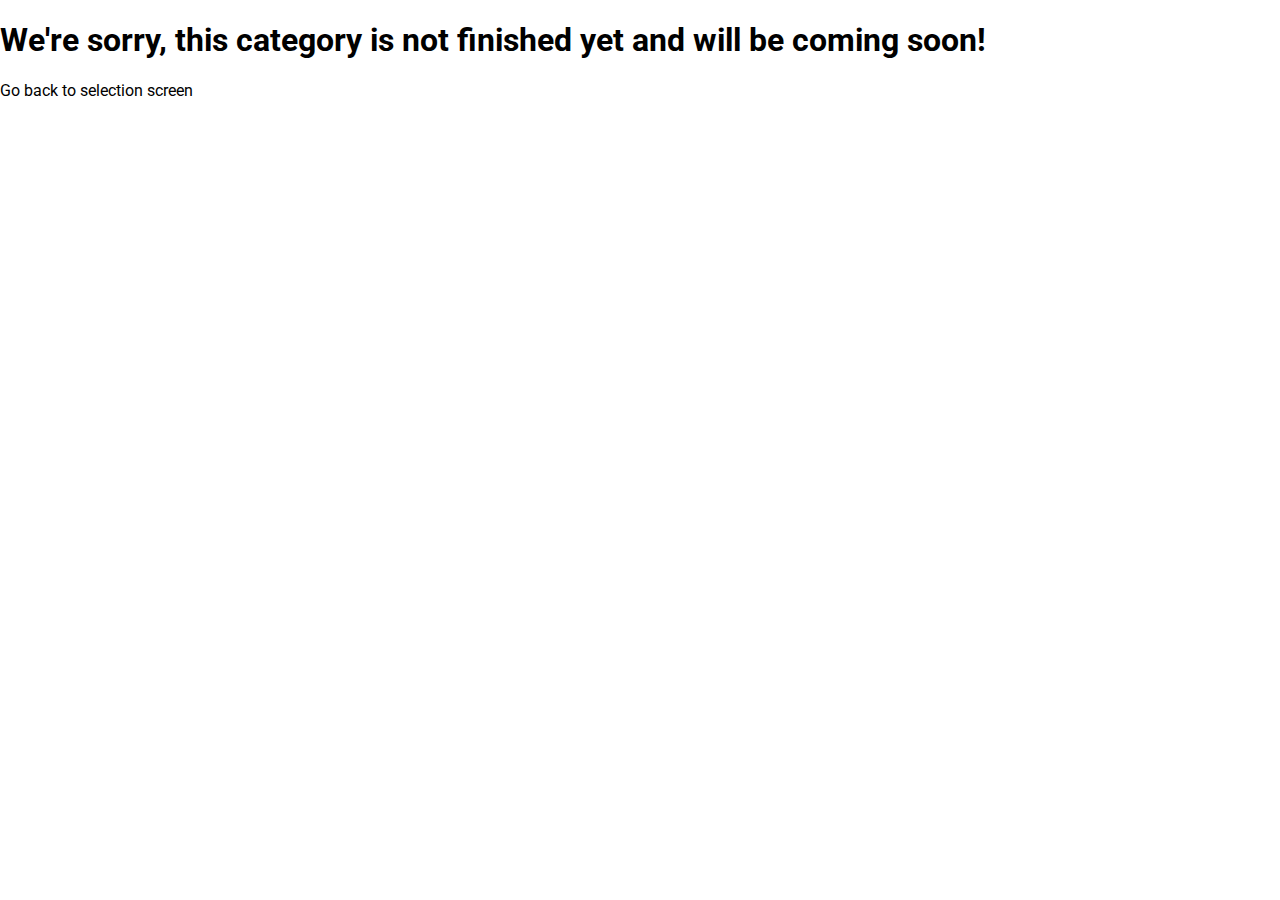
==== pages/coming-soon.html @ c892bf22 "cleaned up unneeded files" ====
<!DOCTYPE html>
<html lang="en">
    <head>
        <meta charset="UTF-8">
        <meta http-equiv="X-UA-Compatible" content="IE=edge">
        <meta name="viewport" content="width=device-width, initial-scale=1.0">
        <link rel="stylesheet" href="../css/styles.css">
        <link rel="preconnect" href="https://fonts.googleapis.com">
        <link rel="preconnect" href="https://fonts.gstatic.com" crossorigin>
        <link href="https://fonts.googleapis.com/css2?family=Roboto:wght@400;500;700;900&display=swap" rel="stylesheet">
        <title>Category coming soon!</title>
    </head>
    <body>
        <div class="container flex-column">
            <h1>We're sorry, this category is not finished yet and will be coming soon!</h1>
            <a href="../index.html" class="btn">Go back to selection screen</a>
        </div>
    </body>
</html>
---- css/styles.css ----
*::before, *::after, * {
    font-family: 'Roboto', sans-serif;
}

body {
    margin: 0;
    padding: 0;
}

li {
    list-style: none;
}

a:link, a:visited {
    text-decoration: none;
    color: #000;
}

a:active {
    user-select: none;
    -webkit-tap-highlight-color: transparent;
}

.appbar {
    display: flex;
    flex-direction: row;
    text-align: center;
    justify-content: space-around;
    align-items: center;
    background-color: #FAFAFA;
    border-bottom: 1px solid #A6A6AA;
}

[hidden] {
    display: none !important;
}

.username {
    color: #F7B42C;
}

.header-icon {
    width: 32px;
    height: 32px;
}

#profile-sidebar {
    position: absolute;
    display: flex;
    flex-direction: column;
    right: 7%;
    top: 8%;
    background-color: white;
    padding: 10px;
    width: 30%;
    box-shadow: 3px 2px 5px 1px rgba(128, 128, 128);
    border-radius: 4px;
    z-index: 100;
}
.sidebar-username {
    border-bottom: 1px solid #A6A6AA;
    margin-bottom: 1em;
    padding-bottom: 1em;
}

.sidebar-element span {
    margin-left: 15%;
} 

.sidebar-element {
    display: flex;
    flex-direction: row;
    align-items: center;
    justify-content: flex-start;
}

.search-bar {
    text-align: center;
    background: linear-gradient(to right, #F7B42C, #FC575E);
    margin: 4% 9% 5% 9%;
    padding: 5px 0% 4% 0%;
    border-radius: 20px;
    box-shadow: 3px 2px 5px 1px rgba(128, 128, 128);
}

.search:focus, .search:active {
    outline: none;
}


.search-bar h1 {
    color: white;
    margin-bottom: 10%;
}

.search {
    position: relative;
    width: 75%;
    margin-left: 9.75%;
   /*  margin-right: 9.75%; */
    height: 2.5em;
    border-style: none;
    border-radius: 15px 0px 0px 15px;
    padding: 0.5em;
}

form {
    display: flex;
}

.search-button {
    border-style: none;
    background-color: white;
    position: relative;
    align-self: center;
    top: 9.5%;
    right: 0.4%;
    border-radius: 0px 15px 15px 0px;
    padding: 0.6em 2% 0.6em 2%;
}

.categories-title {
    display: flex;
    justify-content: space-between;
    align-content: center;
    text-align: center;
}

.categories-title h1 {
    margin-left: 24px;
}

.categories-title p {
    margin-right: 24px;
    margin-top: 27px;
    color: #888080;
}

.categories-title p:hover {
    cursor: pointer;
}

.category-list {
    list-style: none;
    flex-wrap: nowrap;
    overflow: scroll;
    white-space: nowrap;
    display: flex;
    flex-direction: row;
    align-content: space-between;
    justify-content: flex-start;
    scrollbar-width: none;
    text-align: center;
    margin-top: -0.5em;
}

.category-list::-webkit-scrollbar {
    display: none;
}

.category-item {
    float: left;
}

.category-item a {
    margin: 0 2.5em 0 -1em;
}

.category-item h2 {
    margin: 0 2.5em 0 -2em;
    font-size: 0.8rem;
    font-weight: 400;
}

.progress-container {
    display: flex;
    flex-direction: column;
}

.progress-header {
    margin-left: 24px;
    margin-right: 24px;
    padding-bottom: 12px;
    border-bottom: 1px solid #888080;
}

.progress-list {
    margin-left: -1em;
    margin-top: -1.8em;
}

.percentage-completed {
    width: 70%;
    height: 0.2em;
    /*border: 1px solid black;*/
    background-color: #C7BDBD;
}

.item-progress {
    display: flex;
    align-items: center;
    justify-content: center;
}

.item-progress div, .item-progress p, .item-progress a{
    margin-top: -1em;
    margin-right: 1em;
}

.progress-item-title {
    margin-bottom: -0.6em;
}

.progress-item-subcategory-title {
    margin-bottom: -0.7em;
}

.progress-item-list-item {
    margin-left: -2.5em;
    margin-right: 1.5em;
    border-bottom: 1px solid #888080;
}

.complete {
    content: '';
    width: 100%;
    height: 0.2rem;
    background-color: #F7B42C;
    position: relative;
    top: 1em;
}

/* .not-complete {
    width: 60%;
    height: 0.5em;
    border: 1px solid black;
    background-color: white;
} */


    /* colors: 
    Primary / #F7B42C
    Secondary / #FC575E
    Gray1 / #888080
    Gray3 / #C7BDBD

    Drop shadow
    x: 1px
    y: 2px
    Blur: 2px
    Shadow Color: #000000 35%

    Border
    Color: #FFFFFF
    Stroke: #F1E4E4
    Stroke size: 1px

    TopBar: 
    Color: #FAFAFA
    Dropshadow color: #A6A6AA 100%
    */
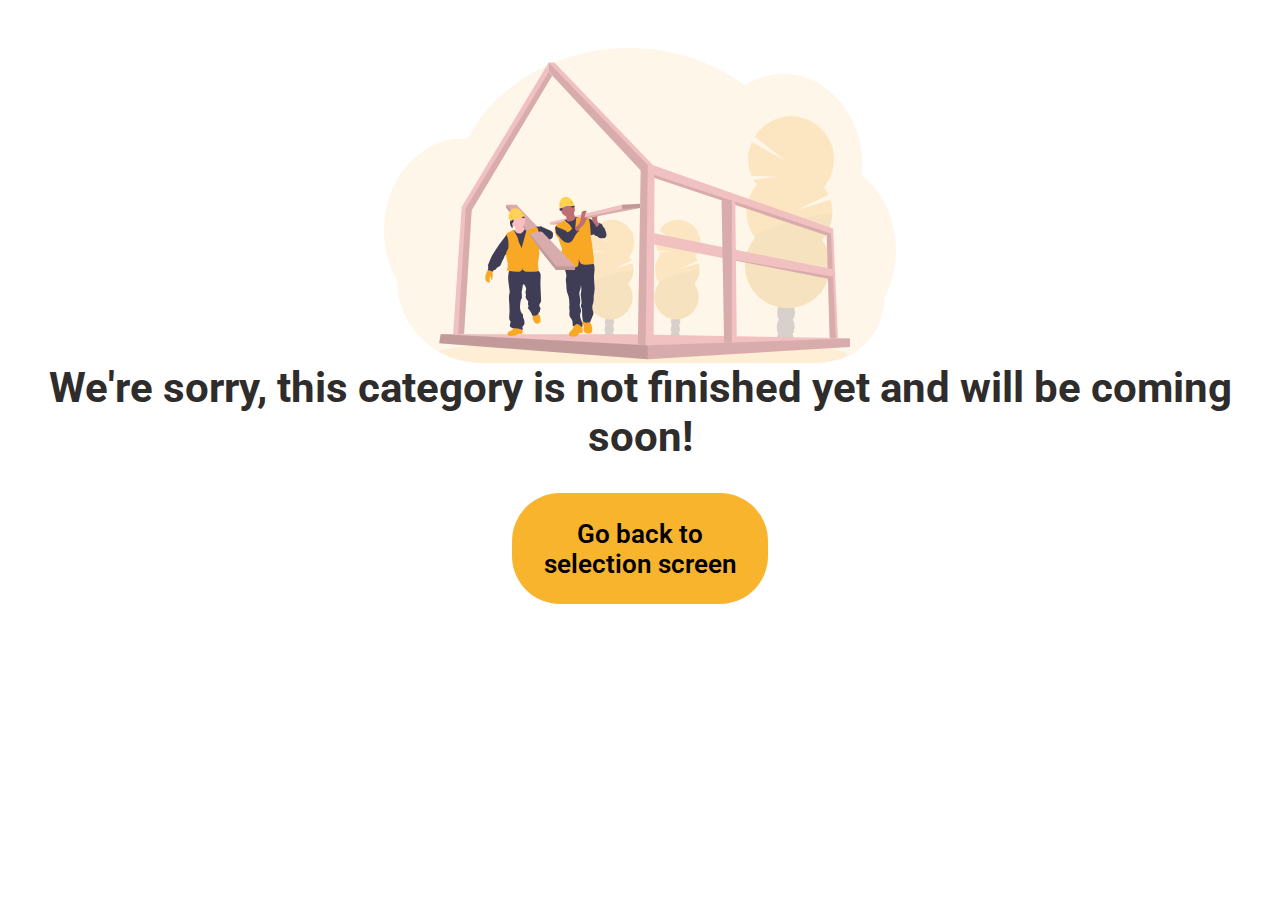
==== commit 5cd0c1a4: "Added 'Coming soon' page for broken urls" ====
--- a/pages/coming-soon.html
+++ b/pages/coming-soon.html
@@ -5,15 +5,17 @@
         <meta http-equiv="X-UA-Compatible" content="IE=edge">
         <meta name="viewport" content="width=device-width, initial-scale=1.0">
         <link rel="stylesheet" href="../css/styles.css">
+        <link rel="stylesheet" href="../css/style.css">
         <link rel="preconnect" href="https://fonts.googleapis.com">
         <link rel="preconnect" href="https://fonts.gstatic.com" crossorigin>
         <link href="https://fonts.googleapis.com/css2?family=Roboto:wght@400;500;700;900&display=swap" rel="stylesheet">
         <title>Category coming soon!</title>
     </head>
     <body>
-        <div class="container flex-column">
+        <div class="container flex-column text-center">
+            <img src="../assets/undraw_under_construction_46pa.svg" class="center-image coming-soon-svg" alt="">
             <h1>We're sorry, this category is not finished yet and will be coming soon!</h1>
-            <a href="../index.html" class="btn">Go back to selection screen</a>
+            <a href="../index.html" class="btn primary-text">Go back to selection screen</a>
         </div>
     </body>
 </html>--- a/css/styles.css
+++ b/css/styles.css
@@ -119,6 +119,11 @@
     padding: 0.6em 2% 0.6em 2%;
 }
 
+@media screen and ( min-width: 768px) {
+    .search-button {
+        padding: 0.65em 2% 0.6em 2%;
+    }
+}
 .categories-title {
     display: flex;
     justify-content: space-between;
@@ -229,7 +234,17 @@
     position: relative;
     top: 1em;
 }
-
+.text-center{
+    text-align: center;
+}
+.coming-soon-svg{
+    margin-top: 3em !important;
+    width: 40vw;
+}
+.center-image{
+    margin:0 auto;
+    display: block;
+}
 /* .not-complete {
     width: 60%;
     height: 0.5em;
--- a/css/style.css
+++ b/css/style.css
@@ -0,0 +1,158 @@
+:root {
+  --primary-color: #F7B42C;
+  --secondary-color: #FC575E;
+  --completed: #75DB01;
+  --warning: #FEDCE0;
+  --error: #922A25;
+  --black2: #2F2C2C;
+
+}
+
+.primary-text{
+  color: var(--primary-color);
+}
+* {
+  box-sizing: border-box;
+  margin: 0;
+  padding: 0;
+  font-family: 'Roboto';
+}
+
+h1
+{
+  width: 100%;
+  font-size: 2.6rem;
+  color: var(--black2);
+  margin-bottom: 2rem;
+  line-break: loose;
+  text-align: center;
+}
+
+h2
+{
+  font-size: 4.2rem;
+  margin-bottom: 4rem;
+}
+
+.container {
+  height: 100%;
+  display: flex;
+  justify-content: center;
+  align-items: center;
+  max-width: 100vw;
+  margin: 0;
+}
+
+.flex-column{
+  display: flex;
+  flex-direction: column;
+}
+
+.flex-row {
+  display: flex;
+  flex-direction: row;
+}
+
+.flex-center{
+  justify-content: center;
+  align-items: center;
+
+}
+.justify-center{
+  justify-content: center;
+}
+
+.text-center {
+  text-align: center;
+}
+
+.flex-wrap {
+  flex-wrap: wrap;
+}
+
+.hidden{
+  display: none;
+}
+
+.btn{
+  font-size: 1.6em;
+  font-weight: 600;
+  padding: 1em 1em;
+  width: 10em;
+  text-align: center;
+  margin: 0 1em 1rem 1em;
+  text-decoration: none;
+  color: var(--black2);
+  background-color: var(--primary-color);
+  /* background: linear-gradient(90deg, rgb(84,91,238)0%, rgb(68,73,230) 100%); */
+  border-radius: 48px;
+}
+
+.btn:hover{
+  background-color: var(--secondary-color);
+  cursor: pointer;
+  box-shadow: 0 0.4rem 1.4rem 0 rgba(45,48,139,0.6);
+  transition: transform 150ms;
+  transform: scale(1.03);
+}
+
+.btn[disabled]:hover{
+  cursor: not-allowed;
+   box-shadow: none;
+   transform: none;
+}
+
+#highscore-btn{
+  color: black;
+  background: linear-gradient(90deg, rgb(255,255,150)0%, rgb(255,255,150) 100%);
+}
+
+#highscore-btn:hover{
+  box-shadow: 0 0.4rem 1.4rem 0 rgba(255,255,0,0.5);
+  background-color: var(--primary-color);
+}
+.fa-crown{
+  font-size: 2.5rem;
+  margin-left: 1rem;
+}
+
+.end-form-container{
+    width: 100%;
+    display: flex;
+    flex-direction: column;
+    align-items: center;
+    max-width: 30rem;
+}
+input{
+    margin: 1rem;
+    width: 20rem;
+    padding: 1.5rem;
+    font-size: 1.8rem;
+    border: none;
+    box-shadow: 0 0.1rem 1.4rem 0 rgba(45,48,139,0.6) ;
+}
+
+input::placeholder {
+    color: black;
+
+}
+#username{
+    margin-bottom: 3rem;
+    width: 100%;
+    outline:none;
+
+}
+#end-text{
+    font-size: 2.4rem;
+    color:white;
+    text-align: center;
+}
+
+#saveScoreBtn{
+    border: none;
+}
+.fa-home{
+    margin-left: 1rem;
+    font-size: 2rem;
+    color: black;
+}